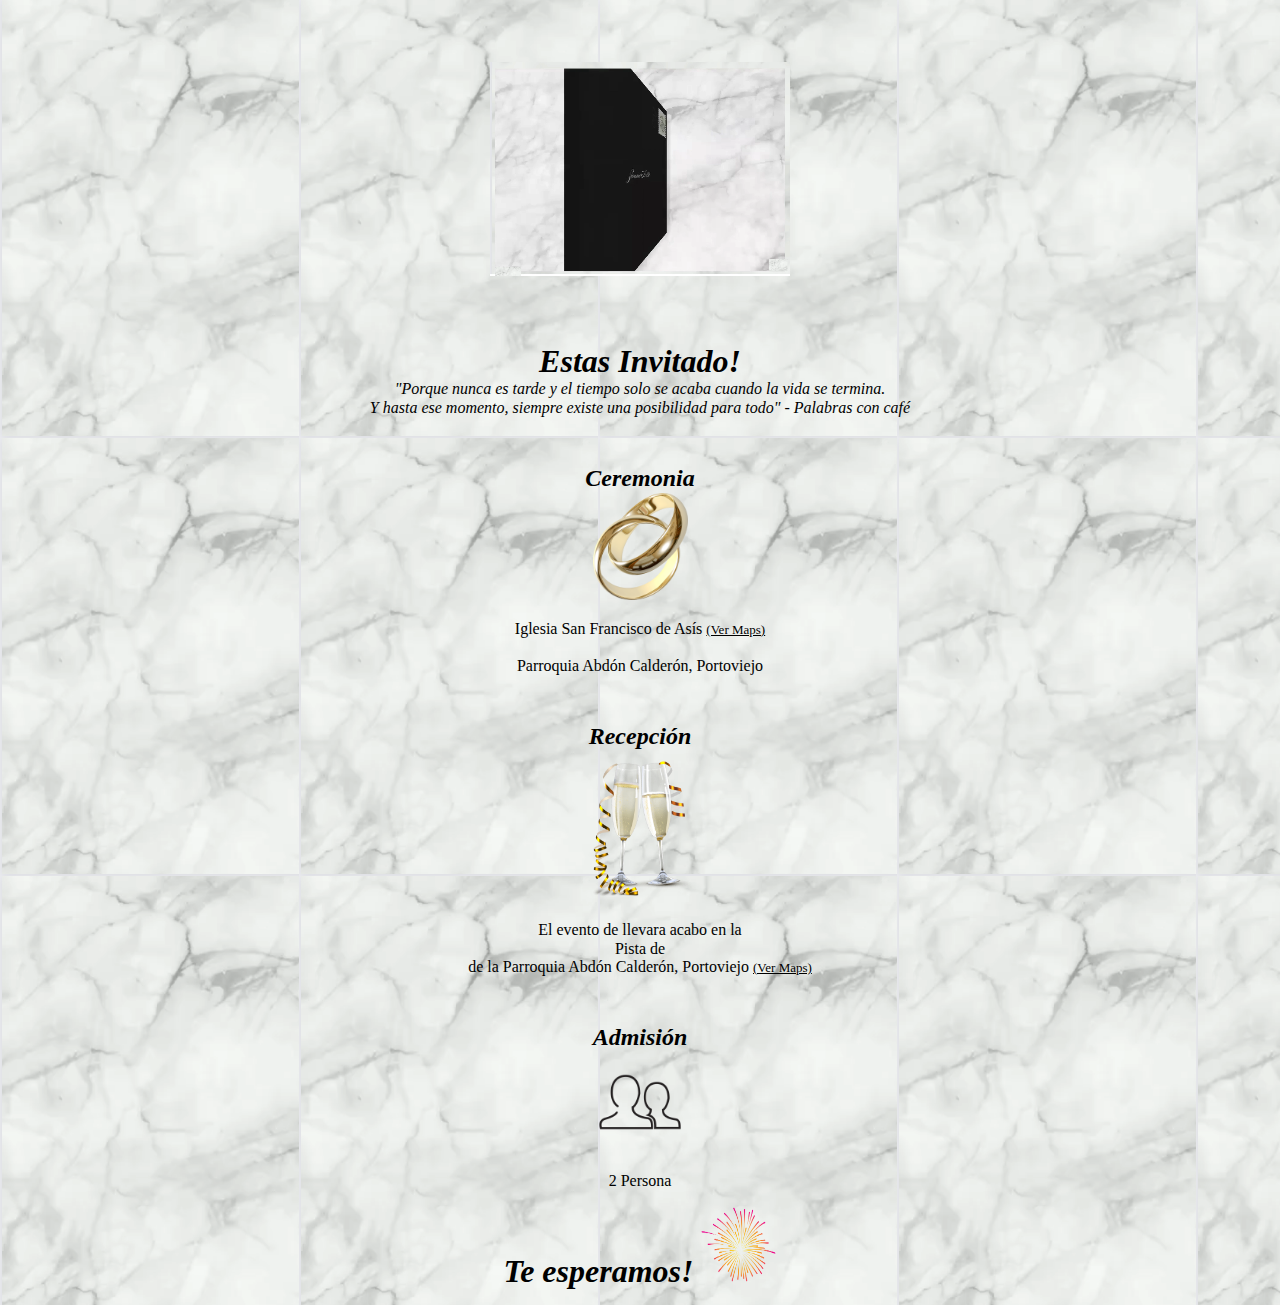
==== 2person.html @ 84731217 "Update 2person.html" ====
<!DOCTYPE html>
<html lang="es">
<head>
    <meta charset="UTF-8">
    <meta name="viewport" content="width=device-width, initial-scale=1.0">
    <meta http-equiv="X-UA-Compatible" content="ie=edge">
    <link rel="stylesheet" href="estilos.css">
    <title>Jahaira & Ricardo</title>
</head>
<body>
    <div id="fondo">

        <div id="video">
            <video width="300" height="275" autoplay loop>
                <source src="img/Boda.mp4" type="video/mp4">
                <source poster="img/Card.png"> 
            </video> 
        </div>
        
        <h1><em>Estas Invitado!</em></h1>
        <div id="frase">
            <p>
            <em><blockquote>"Porque nunca es tarde y el tiempo solo se acaba cuando la vida se termina.<br/>
            Y hasta ese momento, siempre existe una posibilidad para todo" - Palabras con café</blockquote></em>
            </p>
        </div>

        <div id="ceremonia">
            <h2><em>Ceremonia</em></h2>
            <img width="95" height="107" src="img/alianzas.png" alt="Alianzas" title="J&R"/>
            <p id="texto">
            Iglesia San Francisco de Asís <a id="Maps" href="https://goo.gl/maps/p2zocMmv13xFp6m59" target="maps" title="Maps">(Ver Maps)</a><br/><br/>
            Parroquia Abdón Calderón, Portoviejo
            </p>
        </div>  

        <div id="recepcion">
            <h2><em>Recepción</em></h2>
            <img width="150" height="150" src="img/copas.png" alt="Alianzas" title="J&R"/>
            <p id="texto">
            El evento de llevara acabo en la <br/>
            Pista de <br/>
            de la Parroquia Abdón Calderón, Portoviejo
            <a id="Maps" href="https://www.google.com/maps?q=-1.0357144,-80.3287021&z=17&hl=es" target="maps" title="Maps">(Ver Maps)</a>
            </p>
        </div>
        
        <div id="admision">
            <h2><em>Admisión</em></h2>
            <img width="100" height="100" src="img/2personas.png" alt="Admision" title="Adm"/>
            <p id="texto">
            2 Persona
            </p>
        </div> 

        <p id="texto">
        <h1><em>Te esperamos!</em> <img width="75" height="75" src="img/festejo.png" alt="Admision" title="Wow!"/>
        </p>

    </div>

</body>
</html>
---- estilos.css ----
*{
    margin: 0;
    padding: 0;
}

html {
    line-height: 1.15; /* 1 */
    -webkit-text-size-adjust: 100%; /* 2 */
  }

body{    
    text-align: center;    
    background-image: url("img/fondo.png");    
}

#fondo{
    width: auto;
    height: auto;
    margin: 0.5em auto;
    padding: 0.5em;
}

#video{
    width: auto;
    height: auto;
    margin-top: 1rem;
    margin-block-end: 2rem;
    margin: none;
}

/* #frase{
     margin-top: 1rem; 
} */

#autor{
    text-align: end;
}

#ceremonia{
    margin-top: 3rem;
}

#recepcion{
    margin-top: 3rem;
}

#admision{
    margin-top: 3rem;
}

#Maps{
    font-size: small;
    color: black;
}

#regalo{
    margin-top: 3rem;
    margin-block-end: 2rem;
}

#texto{
    margin-top: 1rem;
    font-family: cursive;
}
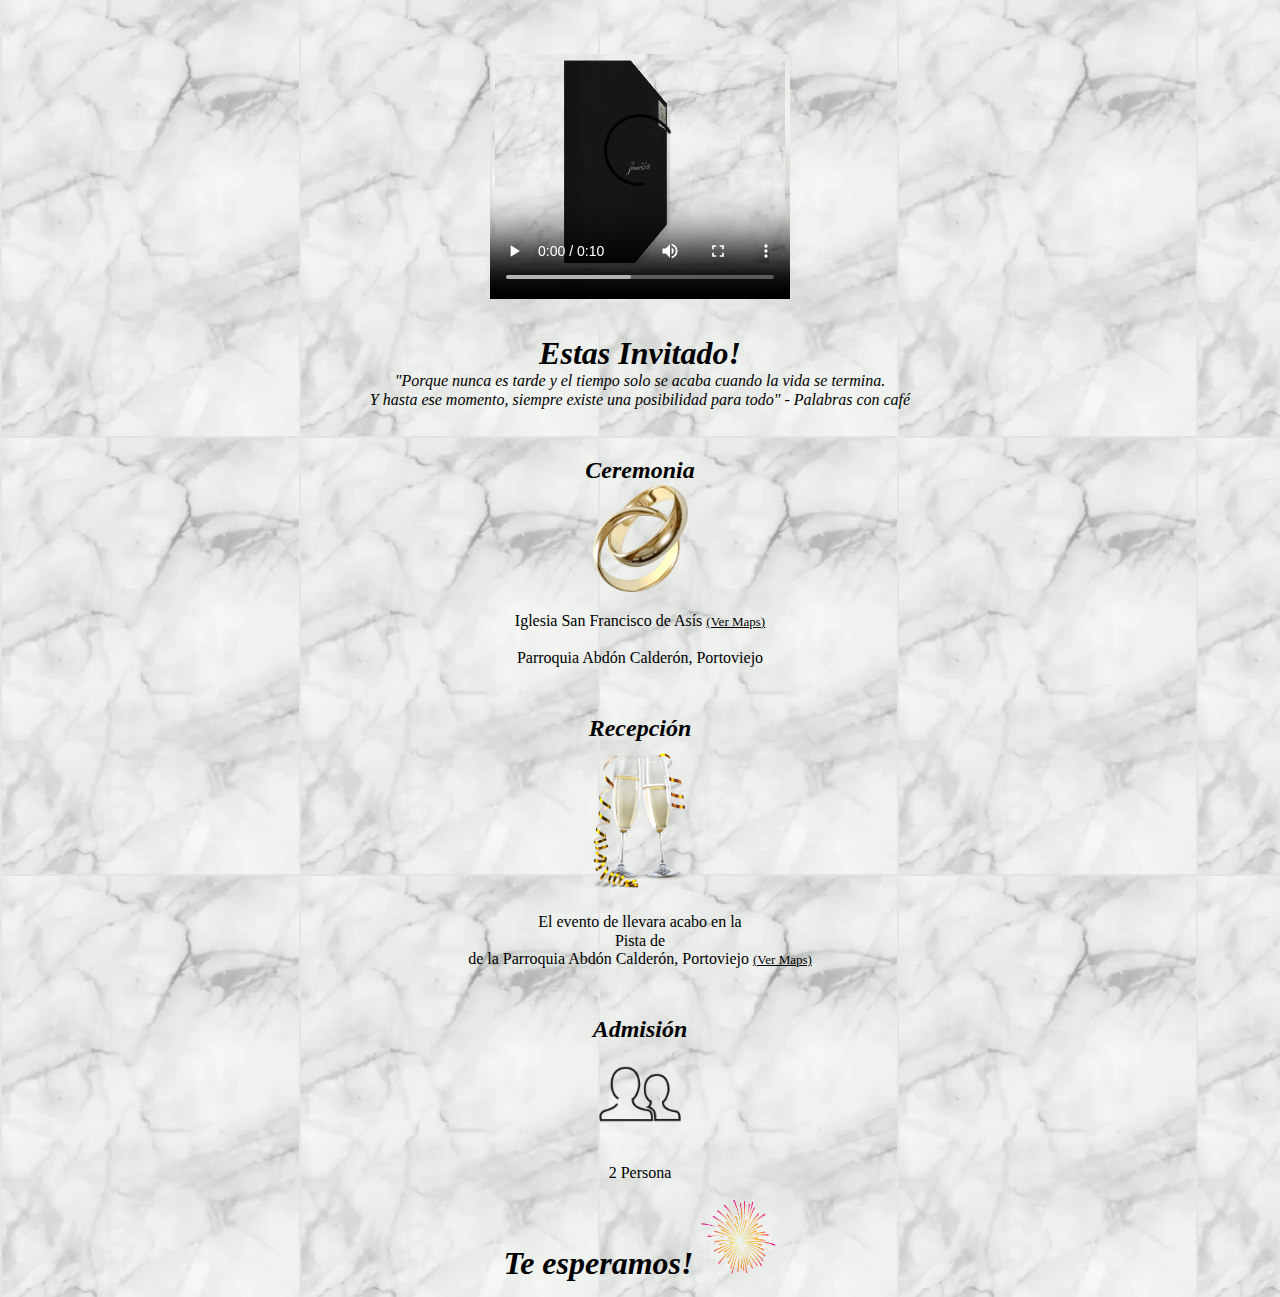
==== commit b631afa6: "Update 2person.html" ====
--- a/2person.html
+++ b/2person.html
@@ -11,7 +11,7 @@
     <div id="fondo">
 
         <div id="video">
-            <video width="300" height="275" autoplay loop>
+            <video width="300" height="275" autoplay controls loop>
                 <source src="img/Boda.mp4" type="video/mp4">
                 <source poster="img/Card.png"> 
             </video> 
--- a/estilos.css
+++ b/estilos.css
@@ -23,7 +23,7 @@
 #video{
     width: auto;
     height: auto;
-    margin-top: 1rem;
+    margin-top: 0.5rem;
     margin-block-end: 2rem;
     margin: none;
 }
@@ -61,4 +61,4 @@
 #texto{
     margin-top: 1rem;
     font-family: cursive;
-}+}
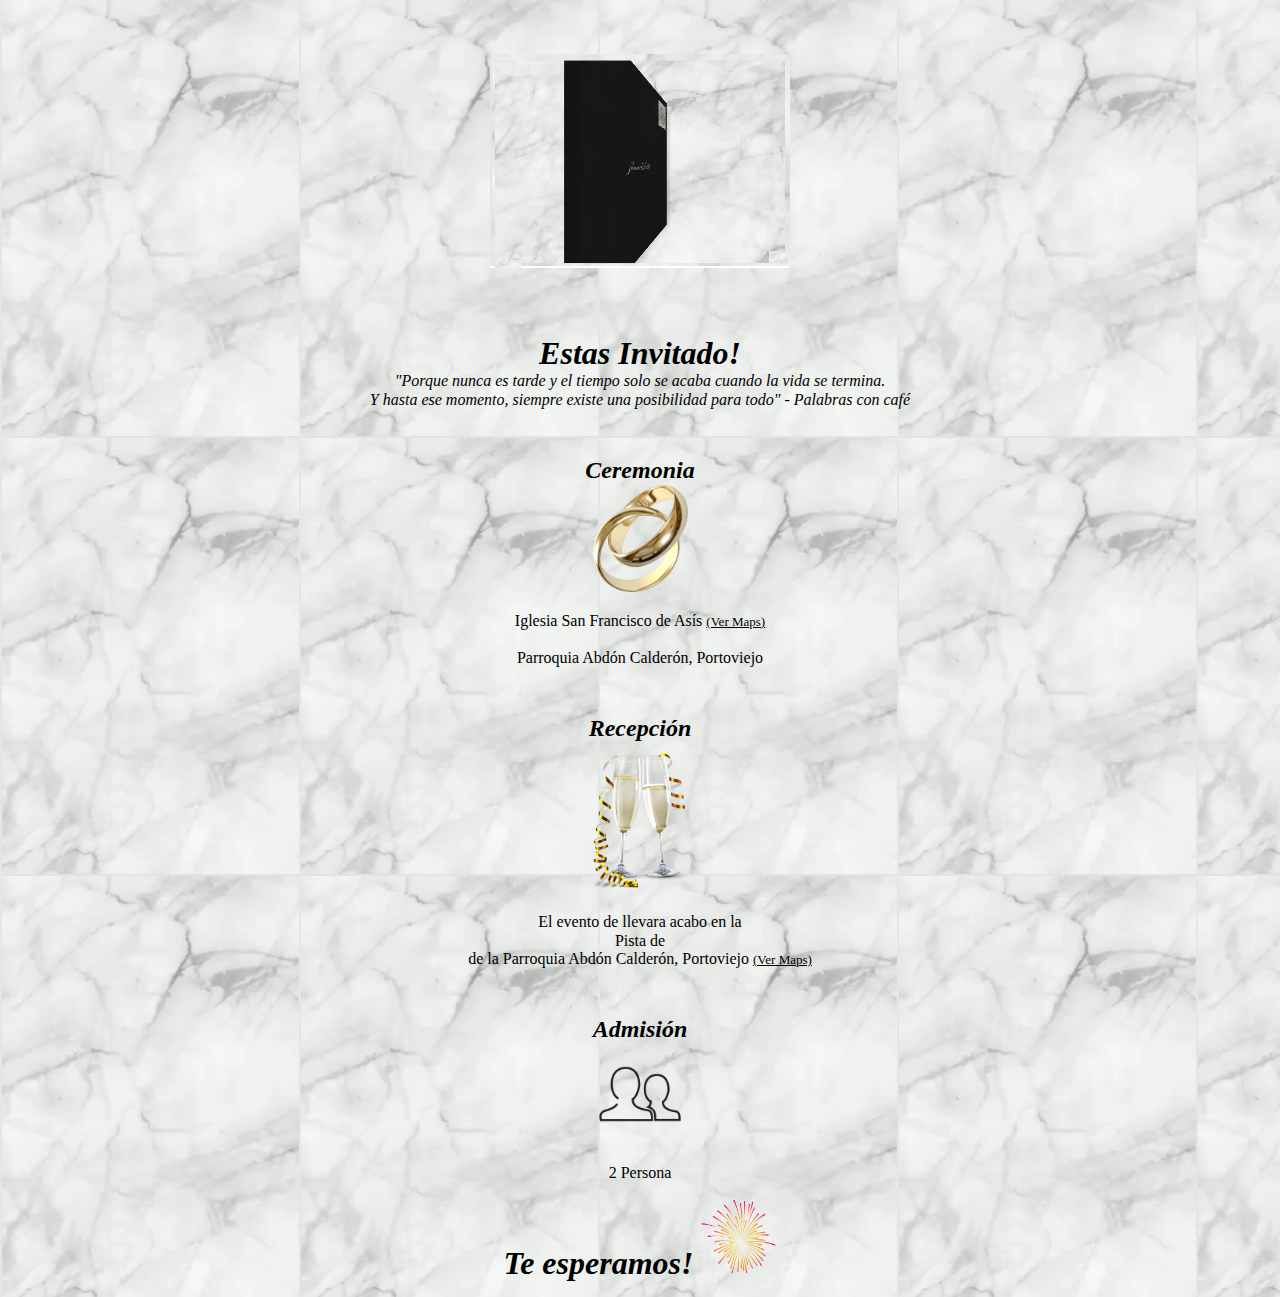
==== commit 2bb41e2b: "Update 2person.html" ====
--- a/2person.html
+++ b/2person.html
@@ -11,7 +11,7 @@
     <div id="fondo">
 
         <div id="video">
-            <video width="300" height="275" autoplay controls loop>
+            <video width="300" height="275" autoplay loop>
                 <source src="img/Boda.mp4" type="video/mp4">
                 <source poster="img/Card.png"> 
             </video> 
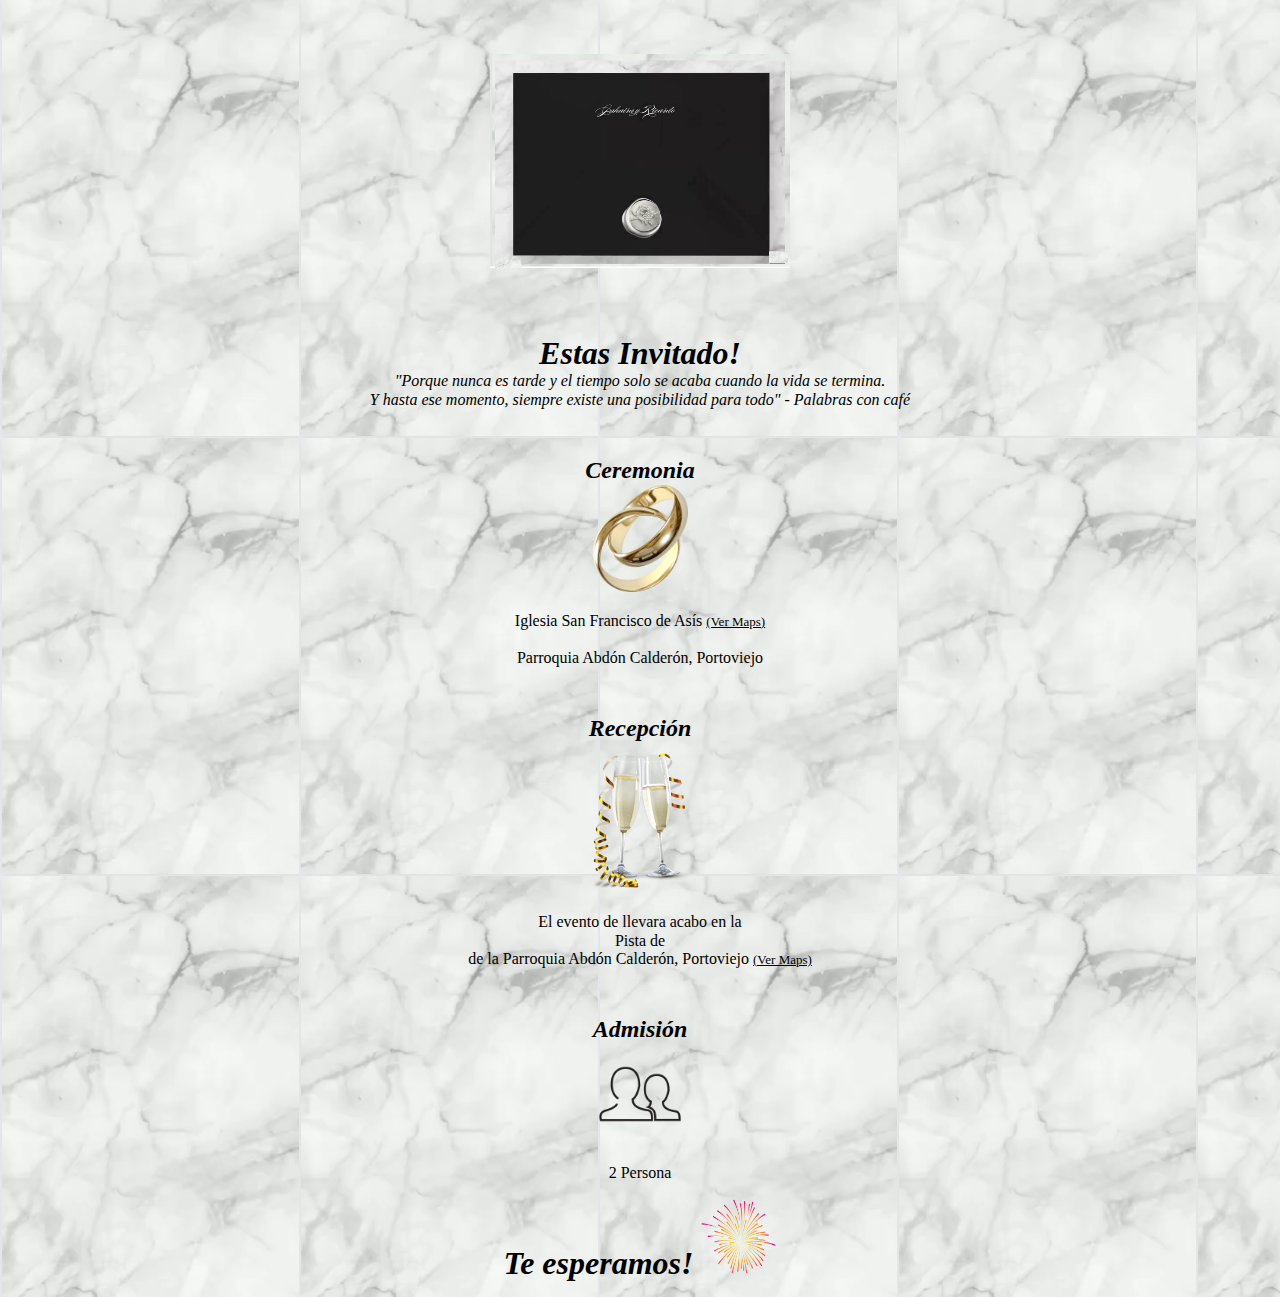
==== commit 4e23fc1f: "Update 2person.html" ====
--- a/2person.html
+++ b/2person.html
@@ -11,7 +11,7 @@
     <div id="fondo">
 
         <div id="video">
-            <video width="300" height="275" autoplay loop>
+            <video width="300" height="275" autoplay>
                 <source src="img/Boda.mp4" type="video/mp4">
                 <source poster="img/Card.png"> 
             </video> 
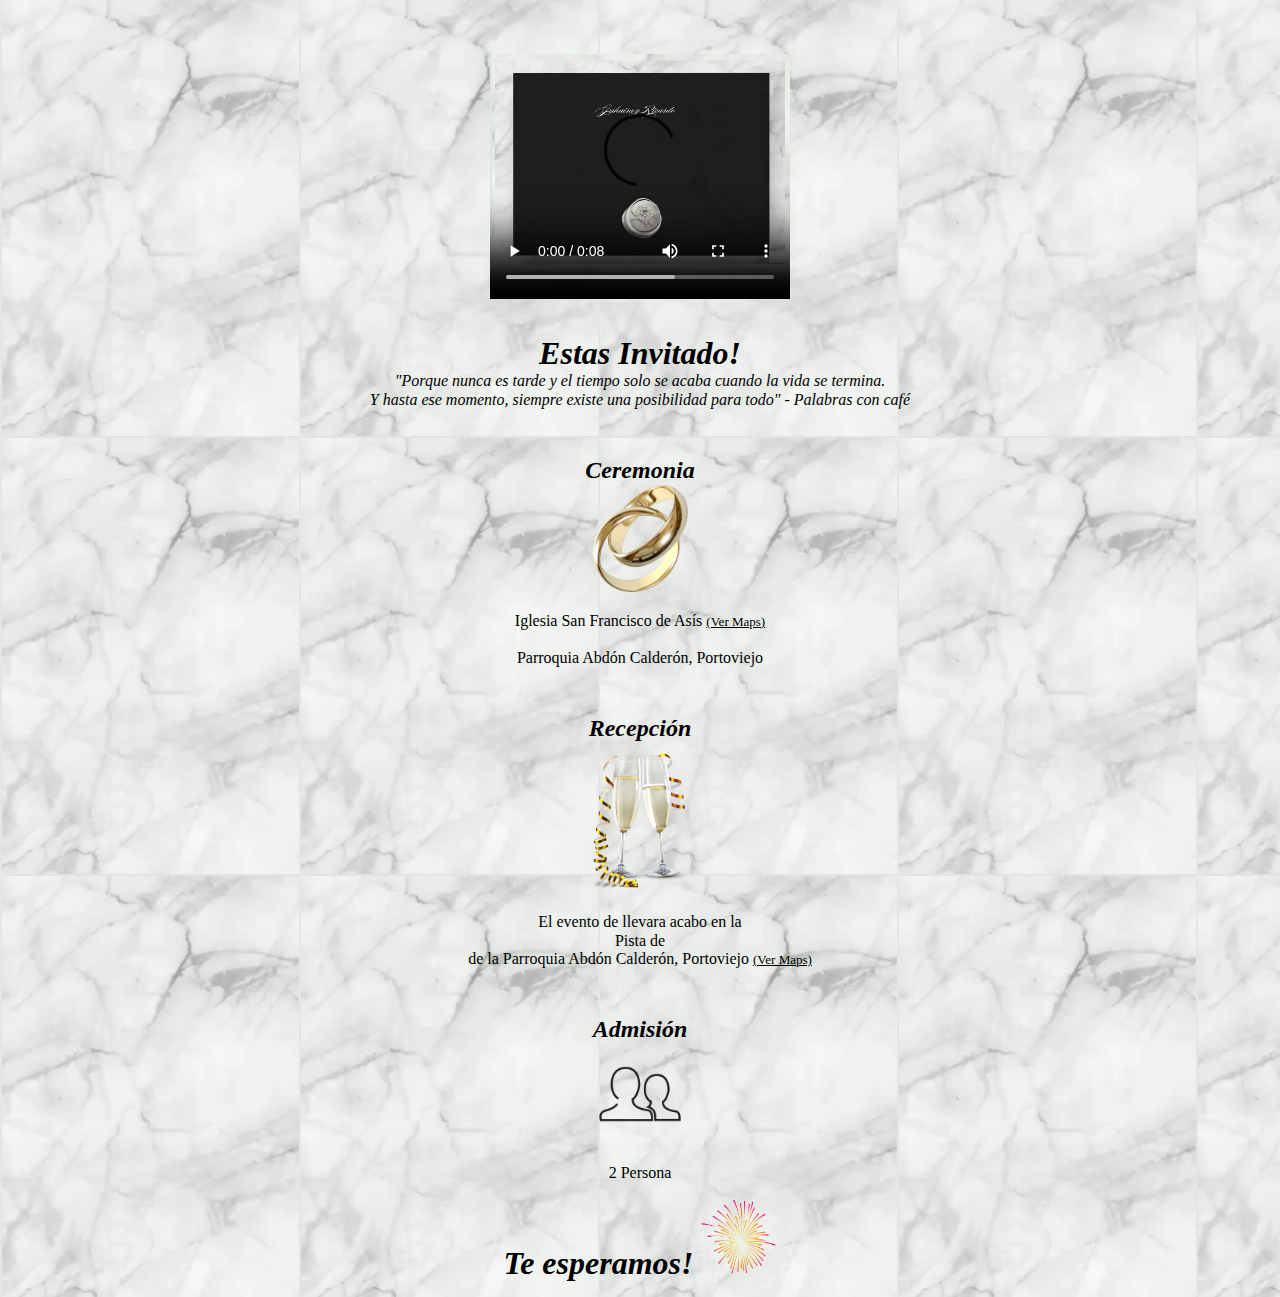
==== commit 43b438e8: "Update 2person.html" ====
--- a/2person.html
+++ b/2person.html
@@ -11,7 +11,7 @@
     <div id="fondo">
 
         <div id="video">
-            <video width="300" height="275" autoplay>
+            <video width="300" height="275" autoplay controls>
                 <source src="img/Boda.mp4" type="video/mp4">
                 <source poster="img/Card.png"> 
             </video> 
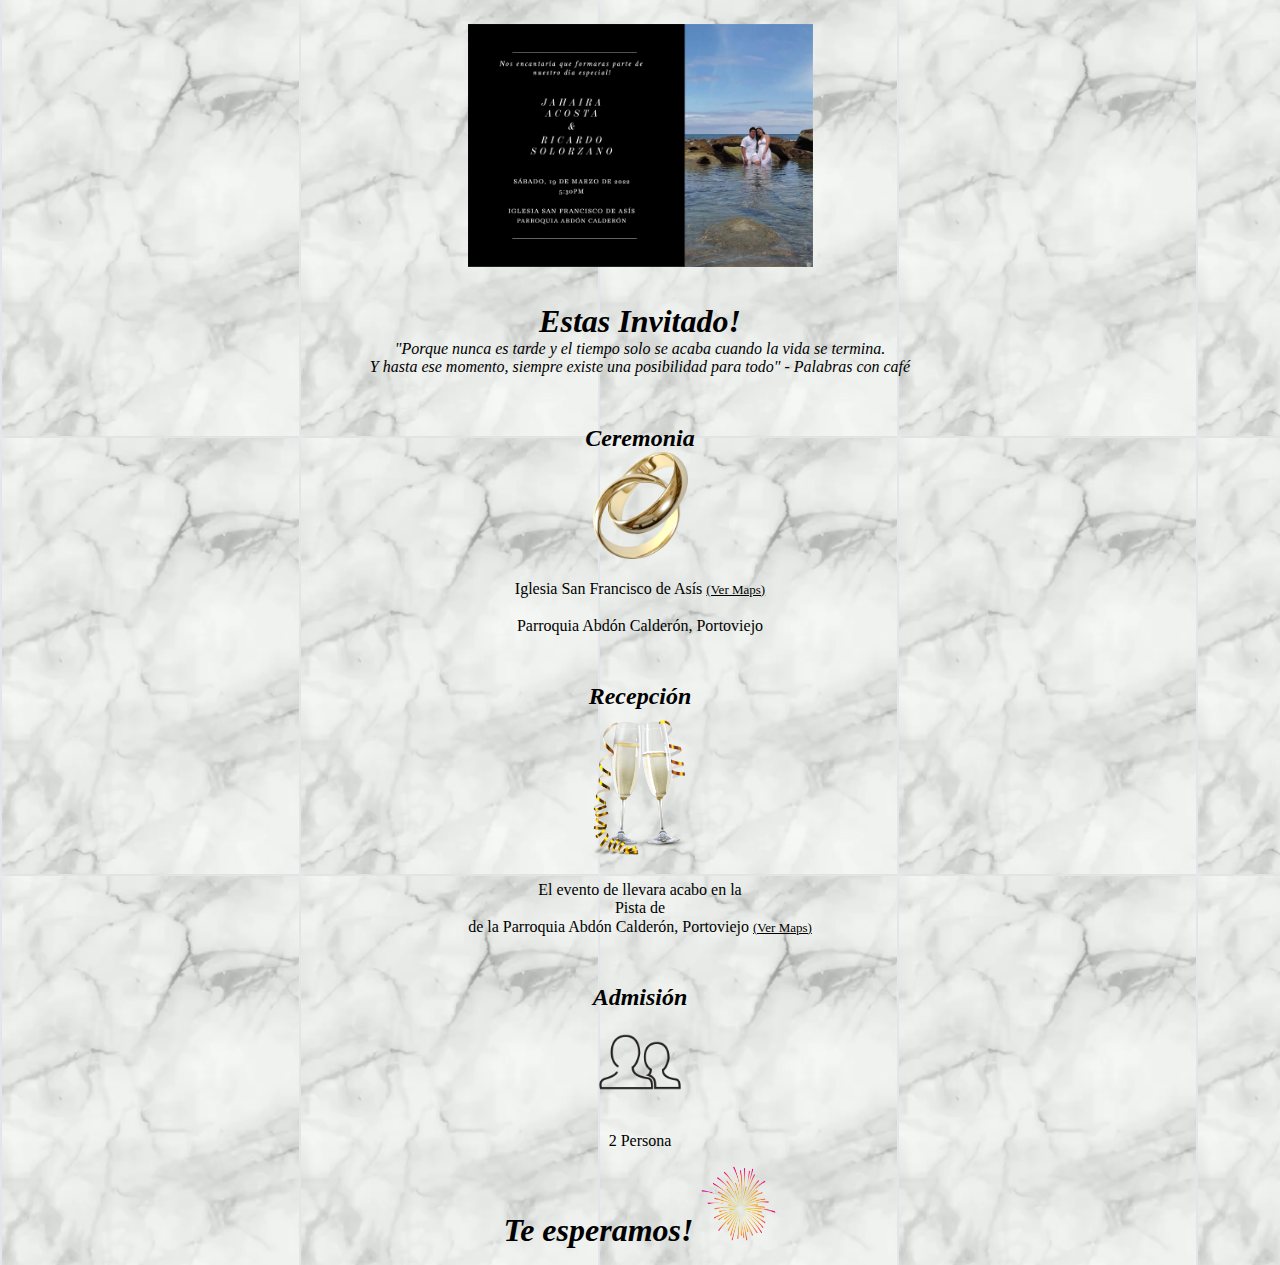
==== commit 19d8ce69: "Update 2person.html" ====
--- a/2person.html
+++ b/2person.html
@@ -11,10 +11,7 @@
     <div id="fondo">
 
         <div id="video">
-            <video width="300" height="275" autoplay controls>
-                <source src="img/Boda.mp4" type="video/mp4">
-                <source poster="img/Card.png"> 
-            </video> 
+            <img src="/img/Card.png" width="345" alt="Invitación" title="J&R"/>
         </div>
         
         <h1><em>Estas Invitado!</em></h1>
--- a/estilos.css
+++ b/estilos.css
@@ -21,8 +21,6 @@
 }
 
 #video{
-    width: auto;
-    height: auto;
     margin-top: 0.5rem;
     margin-block-end: 2rem;
     margin: none;
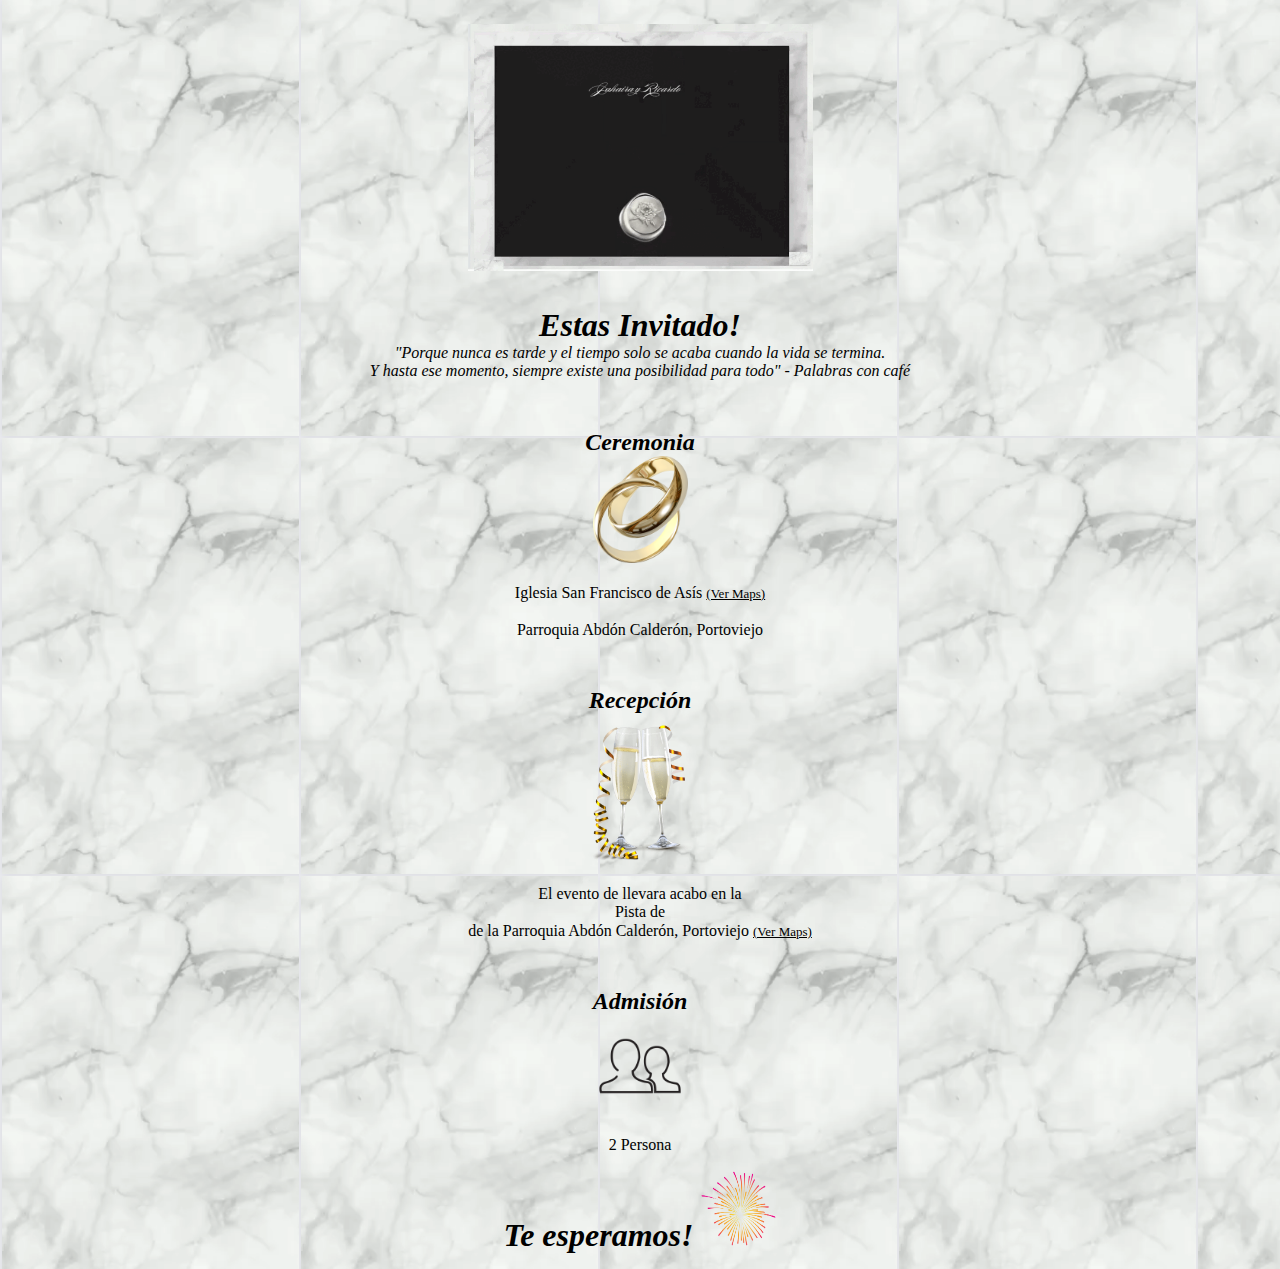
==== commit 66fd116a: "Update 2person.html" ====
--- a/2person.html
+++ b/2person.html
@@ -11,7 +11,7 @@
     <div id="fondo">
 
         <div id="video">
-            <img src="/img/Card.png" width="345" alt="Invitación" title="J&R"/>
+            <img src="img/Boda.gif" width="345" alt="Invitación" title="J&R"/>
         </div>
         
         <h1><em>Estas Invitado!</em></h1>
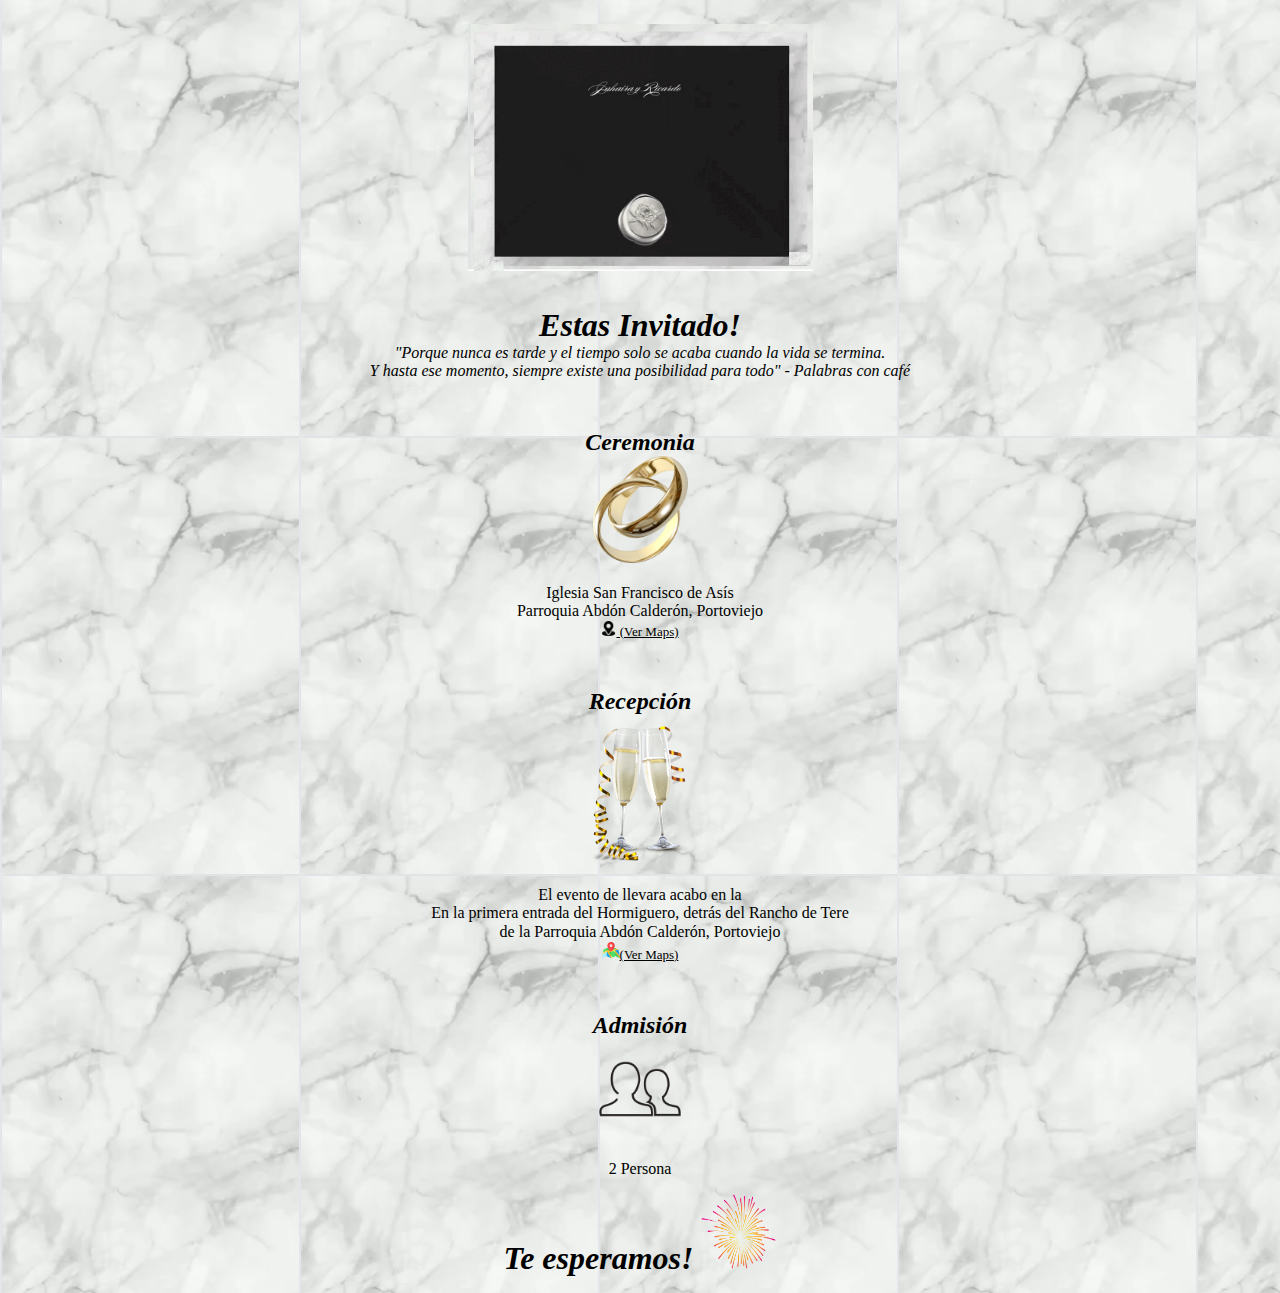
==== commit 47d88f5c: "Update 2person.html" ====
--- a/2person.html
+++ b/2person.html
@@ -22,23 +22,30 @@
             </p>
         </div>
 
-        <div id="ceremonia">
+         <div id="ceremonia">
             <h2><em>Ceremonia</em></h2>
-            <img width="95" height="107" src="img/alianzas.png" alt="Alianzas" title="J&R"/>
+            <img width="95" height="107" src="img/alianzas.png" alt="Alianzas" title="alianzas"/>
+            <!-- <h3><br/>Iglesia San Francisco de Asís <a id="Maps" href="https://goo.gl/maps/p2zocMmv13xFp6m59" title="Maps">(Ver Maps)</a></h3> -->
             <p id="texto">
-            Iglesia San Francisco de Asís <a id="Maps" href="https://goo.gl/maps/p2zocMmv13xFp6m59" target="maps" title="Maps">(Ver Maps)</a><br/><br/>
-            Parroquia Abdón Calderón, Portoviejo
+                Iglesia San Francisco de Asís <br/>
+                Parroquia Abdón Calderón, Portoviejo <br/>
+                <a id="Maps" href="https://goo.gl/maps/p2zocMmv13xFp6m59" target="maps" title="Maps">
+                    <img width="15" height="15" src="img/gps.png" alt="gps"/>
+                    (Ver Maps)
+                </a>
             </p>
         </div>  
 
         <div id="recepcion">
             <h2><em>Recepción</em></h2>
-            <img width="150" height="150" src="img/copas.png" alt="Alianzas" title="J&R"/>
+            <img width="150" height="150" src="img/copas.png" alt="Copas" title="copas"/>
             <p id="texto">
-            El evento de llevara acabo en la <br/>
-            Pista de <br/>
-            de la Parroquia Abdón Calderón, Portoviejo
-            <a id="Maps" href="https://www.google.com/maps?q=-1.0357144,-80.3287021&z=17&hl=es" target="maps" title="Maps">(Ver Maps)</a>
+                El evento de llevara acabo en la <br/>
+                En la primera entrada del Hormiguero, detrás del Rancho de Tere <br/>
+                de la Parroquia Abdón Calderón, Portoviejo <br/>
+                <a id="Maps" href="https://www.google.com/maps?q=-1.0357144,-80.3287021&z=17&hl=es" target="maps" title="Maps">
+                    <img width="18" height="18" src="img/mapa.png" alt="gps"/>(Ver Maps)
+                </a>
             </p>
         </div>
         
